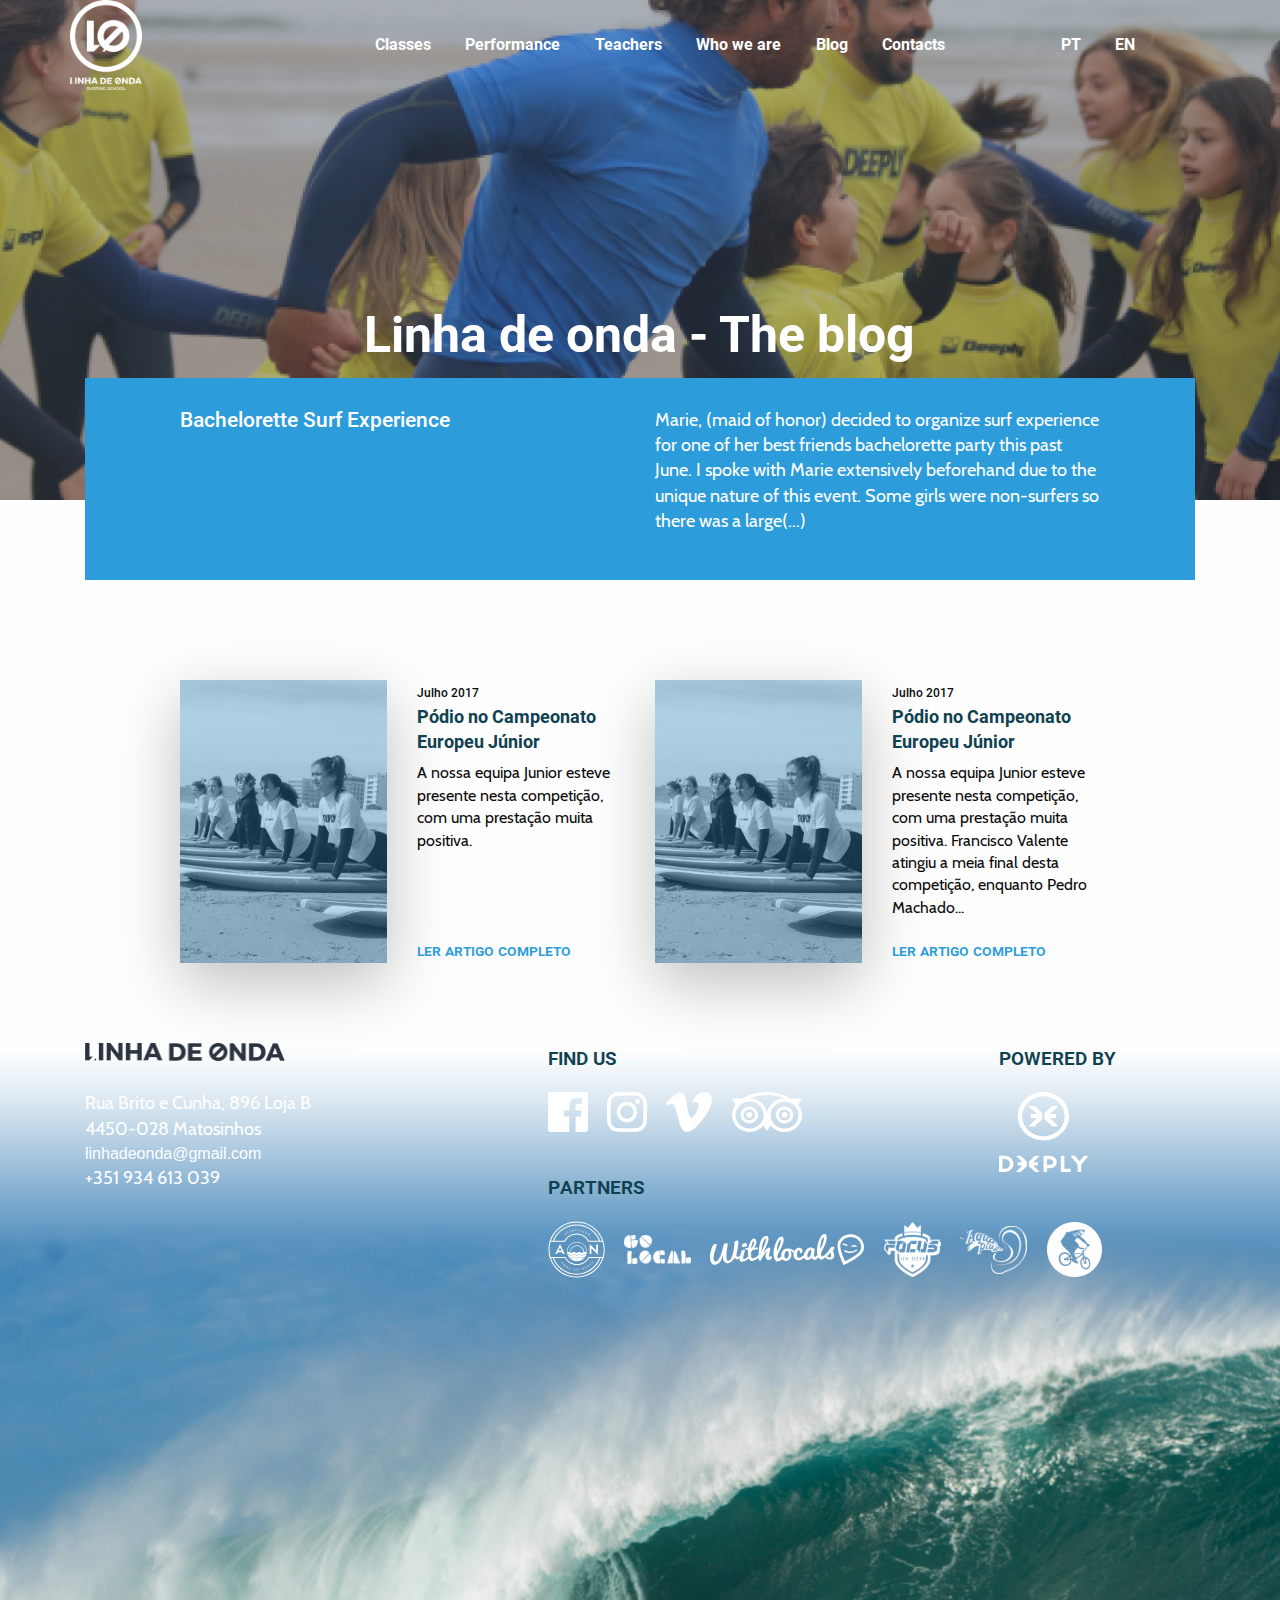
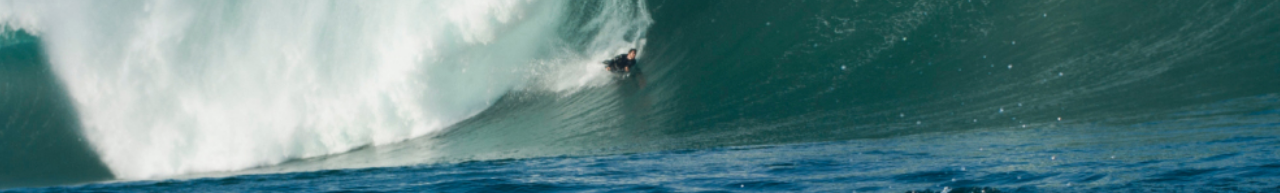
==== blog.html @ fa48288b "First commit - structure of almost all pages, with some css" ====
<!doctype html>
<!--[if IE 8]>    <html class="no-js ie8 oldie" lang="en"> <![endif]-->
<!--[if IE 9]>    <html class="no-js ie9 oldie" lang="en"> <![endif]-->
<!--[if gt IE 9]><!--> <html class="no-js" lang="en"> <!--<![endif]-->
<head>
  <meta charset="utf-8">
  <meta http-equiv="X-UA-Compatible" content="IE=edge,chrome=1">

  <title>Linha de Onda - Blog</title>
  <meta name="description" content="">
  <meta name="keywords" content="">
  <meta name="author" content="">
  <meta name="generator" content="">

  <!-- IOS -->
  <meta name="viewport" content="width=device-width,initial-scale=1">

  <!-- FACEBOOK -->
  <meta property="og:title" content="">
  <meta property="og:type" content="">
  <meta property="og:url" content="">
  <meta property="og:image" content="">
  <meta property="og:site_name" content="">
  <meta property="og:locale" content="pt_PT">
  <meta property="fb:admins" content="1658029422">

  <!-- CSS -->
  <link rel="stylesheet" href="css/foundation.css">
  <link rel="stylesheet" href="css/main.css">

  <!-- FAVICON -->
  <link rel="icon" href="favicon.ico" type="image/x-icon">
  <link rel="shortcut icon" href="favicon.ico" type="image/x-icon">
  <link rel="shortcut icon" href="favicon.ico" type="image/vnd.microsoft.icon">
    
</head>

<body id="blog">

    <header>
        <div class="grid-container">
            <nav class="grid-x grid-margin-x">
                <div class="large-3 small-3" id="logo">
                    <a href="index.html"><img src="img/lo_print_lycra.png"/></a>
                </div>
                <div class="large-7 cell" id="menu">
                     <ul>
                         <li><a href="classes.html">Classes</a></li>
                         <li><a href="performance.html">Performance</a></li>
                         <li><a href="teachers.html">Teachers</a></li>
                         <li><a href="history.html">Who we are</a></li>
                         <li><a href="blog.html">Blog</a></li>
                         <li><a href="contacts.html">Contacts</a></li>
                    </ul> 
                </div>
                <div class="large-2 cell" id="language">
                     <ul>
                         <li><a href="#">PT</a></li>
                         <li><a href="#">EN</a></li>
                    </ul> 
                </div>
            </nav>
        </div>
    </header>
    
    <section class="grid-container">
        <div class="grid-x grid-margin-x title">
            <div class="large-10 large-offset-1 cell">
               <h2>Linha de onda - The blog</h2>
            </div>
            <div class="large-12 medium-6 cell blog_1st_post">
                <div class="grid-x grid-margin-x">
                    <div class="large-5 large-offset-1 cell">
                        <h6>Bachelorette Surf Experience</h6>
                    </div>
                    <div class="large-5 cell">
                        <p>Marie, (maid of honor) decided to organize surf experience for one of her best friends bachelorette party this past June. I spoke with Marie extensively beforehand due to the unique nature of this event. Some girls were non-surfers so there was a large(...)</p>
                    </div>
                </div>
            </div>
        </div>
    </section>
    
    <section class="grid-container" id="blog_posts">
        <div class="grid-x grid-margin-x">
            <div class="large-5 large-offset-1 medium-10 medium-offset-1 cell" class="posts">
                <div class="grid-x grid-margin-x">
                    <div class="large-6 medium-6 cell shadow">
                        <img src="img/blog1.png"/>
                    </div>
                    <div class="large-6 medium-6 cell">
                        <time>Julho 2017</time>
                        <h4 class="blog-little">Pódio no Campeonato Europeu Júnior</h6>
                        <p class="blog-text-preview">A nossa equipa Junior esteve presente nesta competição, com uma prestação muita positiva.</p>
                        <a href="#" class="small-caps-button blue">ler artigo completo</a>
                    </div>
                </div>
            </div>
             <div class="large-5 medium-10 cell">
                <div class="grid-x grid-margin-x">
                    <div class="large-6 medium-6 cell shadow">
                        <img src="img/blog1.png"/>
                    </div>
                    <div class="large-6 medium-6 cell">
                        <time>Julho 2017</time>
                        <h4 class="blog-little">Pódio no Campeonato Europeu Júnior</h4>
                        <p class="blog-text-preview">A nossa equipa Junior esteve presente nesta competição, com uma prestação muita positiva.
Francisco Valente atingiu a meia final desta competição, enquanto Pedro Machado...</p>
                        <a href="#" class="small-caps-button blue">ler artigo completo</a>
                    </div>
                </div>
            </div>
        </div>
    </section>
    
    <footer>
        <div class="grid-container">
            <div class="grid-x">
                <div class="large-5 cell">
                    <img src="img/title_logo.png" alt="" class="title_logo">
                    <p class="white">Rua Brito e Cunha, 896 Loja B<br>4450-028 Matosinhos</p>
                    <a href="" class="white">linhadeonda@gmail.com</a>
                    <p class="white">+351 934 613 039</p>
                </div>
                <div class="large-7 cell">
                    <div class="grid-x grid-margin-x">
                        <div class="large-8 cell">
                            <h5>find us</h5>
                            <a href="https://www.facebook.com/linhadeonda/">
                                <img src="img/logos/FacebookLogo.svg" class="logo_footer"/>
                            </a>
                            <a href="https://www.instagram.com/linhadeonda/">
                                <img src="img/logos/InstagramLogo.svg" class="logo_footer"/>
                            </a>
                            <a href="https://vimeo.com/linhadeonda">
                                <img src="img/logos/VimeoLogo.svg" class="logo_footer"/>
                            </a>
                            <a href="https://www.tripadvisor.pt/Attraction_Review-g652092-d9533419-Reviews-Linha_de_Onda-Matosinhos_Porto_District_Northern_Portugal.html">
                                <img src="img/logos/TripAdvisorLogo.svg" class="logo_footer"/>
                            </a>
                        </div>
                        <div class="large-4 cell">
                            <h5>powered by</h5>
                            <a href="https://www.deeply.eu/pt/">
                                <img src="img/logos/DeeplyLogo.svg" class="logo_footer"/>
                            </a>
                        </div>
                        <div class="large-12 cell">
                            <h5>partners</h5>
                            <a href="https://www.facebook.com/associacao.norte/">
                                <img src="img/logos/AON%20Logo%20(1).svg" class="logo_footer"/>
                            </a>
                            <a href="http://www.golocal.pt/">
                                <img src="img/logos/golocal.svg" class="logo_footer"/>
                            </a>
                            <a href="https://www.withlocals.com/">
                                <img src="img/logos/withlocals.svg" class="logo_footer"/>
                            </a>
                            <a href="https://www.facebook.com/focusjiujitsu/">
                                <img src="img/logos/focus.svg" class="logo_footer"/>
                            </a>
                            <a href="https://www.aquaplugs.pt/">
                                <img src="img/logos/aquaplugs.svg" class="logo_footer"/>
                            </a>
                            <a href="https://www.fishybikes.pt/">
                                <img src="img/logos/fishybikes.svg" class="logo_footer"/>
                            </a>
                        </div>
                    </div>
                </div>                    
            </div>
        </div>
    </footer>
    
</body>
</html>
---- css/main.css ----
@import url(foundation.css);
@font-face {
  font-family: Roboto-Regular;
  src: url(../fonts/Roboto/Roboto-Regular.ttf); }

@font-face {
  font-family: Roboto-Medium;
  src: url(../fonts/Roboto/Roboto-Medium.ttf); }

@font-face {
  font-family: Roboto-Bold;
  src: url(../fonts/Roboto/Roboto-Bold.ttf); }

@font-face {
  font-family: Roboto-Black;
  src: url(../fonts/Roboto/Roboto-Black.ttf); }

@font-face {
  font-family: Cabin-Bold;
  src: url(../fonts/Cabin/Cabin-Bold.ttf); }

@font-face {
  font-family: Cabin;
  src: url(../fonts/Cabin/Cabin-Regular.ttf); }

.blue {
  color: #2D9CDB; }

.dark-blue {
  color: #104150; }

.light-blue {
  color: #EAF5FB; }

.grey {
  color: #899DA5; }

.white {
  color: white; }

h1 {
  font-family: 'Roboto-Black', sans-serif;
  font-size: 4.188em;
  color: #104150; }

h2 {
  font-family: 'Roboto-Bold', sans-serif;
  font-size: 50px;
  color: white;
  text-align: center; }

h3 {
  font-family: 'Roboto-Bold', sans-serif;
  font-size: 32px;
  line-height: 40px;
  color: #104150;
  margin-bottom: 20px; }

h4 {
  font-family: 'Roboto-Medium', sans-serif;
  font-size: 1.75em;
  color: #104150; }

h5 {
  font-family: 'Roboto-Medium', sans-serif;
  font-size: 22px;
  font-variant: small-caps;
  color: #104150; }

h6 {
  font-family: 'Roboto-Medium', sans-serif;
  font-size: 21px;
  line-height: 25px; }

p {
  font-family: 'Cabin', sans-serif;
  font-size: 18px;
  line-height: 25.2px; }

time {
  font-size: 12px;
  font-family: 'Roboto-Medium', sans-serif;
  margin-bottom: 10px; }

.small-caps-button {
  font-size: 16px;
  font-variant: small-caps;
  font-family: 'Roboto-Medium', sans-serif; }

a.button {
  background-color: #2D9CDB;
  border: 2px;
  border-radius: 25px;
  color: white;
  padding: 8px 25px;
  text-align: center;
  text-decoration: none;
  display: inline-block;
  font-size: 14px;
  font-family: 'Roboto-Bold';
  border-style: solid;
  border-color: #2D9CDB; }

.button:hover {
  background: #fff;
  border: 2px;
  border-color: #2D9CDB;
  color: #2D9CDB;
  border-style: solid; }

.shadow {
  -webkit-box-shadow: rgba(0, 0, 0, 0.25) 0px 20px 60px 0px;
  box-shadow: rgba(0, 0, 0, 0.25) 0px 20px 60px 0px; }

body {
  width: 100%; }

header {
  background-repeat: no-repeat;
  background-size: cover;
  height: 500px;
  background-position: bottom; }
  body#classes header {
    background-image: url("../img/BackGround_Lesson.jpg"); }
  body#history header {
    background-image: url("../img/header_history.png"); }
  body#contacts header {
    background-image: url("../img/Header_contacts.png"); }
  body#blog header {
    background-image: url("../img/header_blog.png"); }
  body#performace header {
    background-image: url("../img/header_performance.png"); }

nav a, nav a:hover, nav a:active a:focus {
  color: white; }

nav #logo img {
  height: 5.625em; }

nav #menu, nav #language {
  text-align: right;
  -webkit-box-pack: end;
  -webkit-justify-content: flex-end;
  -ms-flex-pack: end;
  justify-content: flex-end;
  margin-top: auto;
  margin-bottom: auto; }

nav ul {
  list-style-type: none;
  margin: 0;
  padding: 0; }

nav li {
  display: inline;
  margin-right: 1.875em;
  font-size: 16px;
  color: white;
  font-family: 'Roboto-Bold', sans-serif;
  list-style: none; }

footer {
  background-image: url("../img/Background_footer.jpg");
  background-position: top center;
  background-size: cover;
  height: 750px;
  margin-top: 5em; }
  footer .logo_footer {
    padding-right: 15px;
    padding-top: 10px; }
  footer .title_logo {
    width: 200px;
    margin-bottom: 30px; }
  footer p, footer a {
    margin: 0;
    padding: 0; }

#banner .banner-light {
  margin-top: 3em;
  padding: 1em;
  text-align: center;
  background-color: #EAF5FB; }

#banner .banner-dark {
  background-color: #2B343F; }

#banner .banner-text {
  font-family: 'Roboto-Medium', sans-serif;
  font-size: 24px;
  line-height: 30px; }

#banner .banner-text-white {
  font-size: 14px;
  color: #ffffff; }

/* PAGE - HOME */
header.main {
  height: 100vh;
  background-color: black; }

#intro {
  padding: 100px 0 0; }
  #intro #intro_image_2 {
    position: relative;
    top: -100px;
    left: 300px; }
  #intro .large-4 {
    padding-top: 50px; }

#our_team {
  background-color: #EAF5FB; }
  #our_team,
  #our_team .large-4,
  #our_team .grid-y,
  #our_team #team_image {
    height: 600px; }
  #our_team #team_image {
    background-image: url("../img/fototeam.jpg");
    background-position: center center;
    background-size: cover; }

#instagram {
  padding: 20px 0 100px; }
  #instagram .large-12 {
    margin-bottom: 20px; }
  #instagram a.button {
    margin-left: 10px;
    margin-top: 12px; }

#promo_code {
  background-image: url("../img/ban-back.jpg");
  background-position: center center;
  background-size: cover; }
  #promo_code,
  #promo_code .grid-y {
    height: 600px; }
  #promo_code h3 {
    font-family: 'Cabin-bold';
    color: #fff; }
  #promo_code span {
    font-variant: small-caps; }
  #promo_code img {
    height: 80px;
    padding-right: 20px; }

#trip_advisor {
  text-align: center;
  padding: 100px 0; }
  #trip_advisor p {
    width: 90%;
    margin: 0px auto 0; }
  #trip_advisor .large-12 {
    margin-bottom: 50px; }
  #trip_advisor h5 {
    margin-top: 20px; }
  #trip_advisor .large-4:hover {
    color: #104150; }

#beaches {
  padding: 20px 0 100px; }
  #beaches #matosinhos,
  #beaches #leca {
    position: relative; }
  #beaches #matosinhos div,
  #beaches #matosinhos a {
    position: absolute;
    left: -60px; }
  #beaches #matosinhos div {
    top: 20px; }
  #beaches #matosinhos a {
    bottom: 20px; }
  #beaches #leca {
    padding-top: 40px; }
    #beaches #leca div,
    #beaches #leca a {
      position: absolute;
      right: -60px;
      text-align: right; }
    #beaches #leca div {
      top: 60px; }
    #beaches #leca a {
      bottom: 80px; }

/* PAGE - CLASSES */
#lessons {
  margin-top: -200px; }

#the_experience_includes {
  padding: 100px 0; }
  #the_experience_includes #foto {
    background-image: url("../img/aula.jpg");
    background-size: cover;
    background-position: center; }

#blog_posts {
  position: relative; }
  #blog_posts .blog-text-preview {
    font-size: 16px;
    line-height: 22.4px; }
  #blog_posts h4.blog-little {
    font-family: 'Roboto-Bold', sans-serif;
    font-size: 18px;
    line-height: 25.2px; }
  #blog_posts .small-caps-button {
    position: absolute;
    bottom: 0; }
  #blog_posts .title {
    margin-bottom: 30px; }

/* PAGE - PERFORMANCE */
#iniciados {
  background-color: #FCEBA0;
  font-size: 22px;
  color: #104150;
  text-align: center; }

#aprendiz {
  background-color: #F3C180;
  font-size: 22px;
  color: #104150;
  text-align: center; }

#intermedio-1 {
  background-color: #9ECDEA;
  font-size: 22px;
  color: #104150;
  text-align: center; }

#intermedio-2 {
  background-color: #A279B1;
  font-size: 22px;
  color: #104150;
  text-align: center; }

#avanzado-1 {
  background-color: #E5E5E5;
  font-size: 22px;
  color: #104150;
  text-align: center; }

.logo-titule-ac {
  position: absolute;
  width: 38px;
  left: 32px;
  top: 8px; }

.accordion-content {
  text-align: left; }

#style-box {
  background-color: #2D9CDB;
  text-align: center;
  color: #fff; }

#icons-performance {
  margin-top: -150px; }

/* PAGE - HISTORY */
#timeline {
  background-image: url("../img/timeline.png"); }

#history .grid-y {
  height: 100%;
  -webkit-box-align: center;
  -webkit-align-items: center;
  -ms-flex-align: center;
  align-items: center; }

#history #part_1_image {
  height: 20em;
  background-image: url("../img/history_1.jpg");
  background-repeat: no-repeat;
  background-position: center;
  background-size: cover; }

#history #part_2_image {
  height: 12.5em;
  background-image: url("../img/history_2.png");
  background-repeat: no-repeat;
  background-position: center;
  background-size: cover; }

#history #part_2_text {
  text-align: right; }

#history #part_3_image {
  height: 35em;
  background-image: url("../img/history_3.jpg");
  background-repeat: no-repeat;
  background-position: center;
  background-size: cover; }

/* PAGE - CONTACTS */
#contacts p {
  color: white;
  margin-bottom: 50px; }

#contacts .directions-left {
  background-color: #2D9CDB;
  padding-top: 50px; }

#contacts img.icon {
  width: 20px;
  margin-right: 10px;
  margin-bottom: 10px; }

#contacts .map {
  background-image: url("../img/Map.png"); }

#contacts #form {
  margin-top: -300px; }

#contacts form {
  background-color: white;
  padding: 50px; }

/* PAGE - BLOG */
#blog .blog_1st_post {
  background-color: #2D9CDB;
  color: white;
  padding: 30px 0;
  margin-bottom: 100px; }

#blog .title {
  margin-top: -200px; }

/* Define mobile styles */
@media only screen and (max-width: 40em) {
  h1 {
    font-size: 40px; }
  header #logo {
    margin-top: 20px; }
  #intro #intro_image_2 {
    position: relative;
    top: -10px;
    left: 10px; }
  #intro .large-4 {
    padding-top: 50px;
    margin-bottom: 20px; }
  #intro h3, #intro p {
    padding: 0 20px; }
  #our_team h3, #our_team p {
    padding: 0 10px; }
  #competition h3, #competition p {
    padding-left: 10px; }
  #competition h3 {
    padding-top: 20px; }
  #competition iframe {
    width: 100%; }
  #instagram img.foto {
    margin-bottom: 10px; }
  #trip_advisor p {
    margin-bottom: 20px; } }

/* max-width 640px, mobile-only styles, use when QAing mobile issues */
/* min-width 641px, medium screens */
/* min-width 641px and max-width 1024px, use when QAing tablet-only issues */
/* min-width 1025px, large screens */
/* min-width 1025px and max-width 1440px, use when QAing large screen-only issues */
/* min-width 1441px, xlarge screens */
/* min-width 1441px and max-width 1920px, use when QAing xlarge screen-only issues */
/* min-width 1921px, xxlarge screens */
.grid-container {
  max-width: 1140px; }
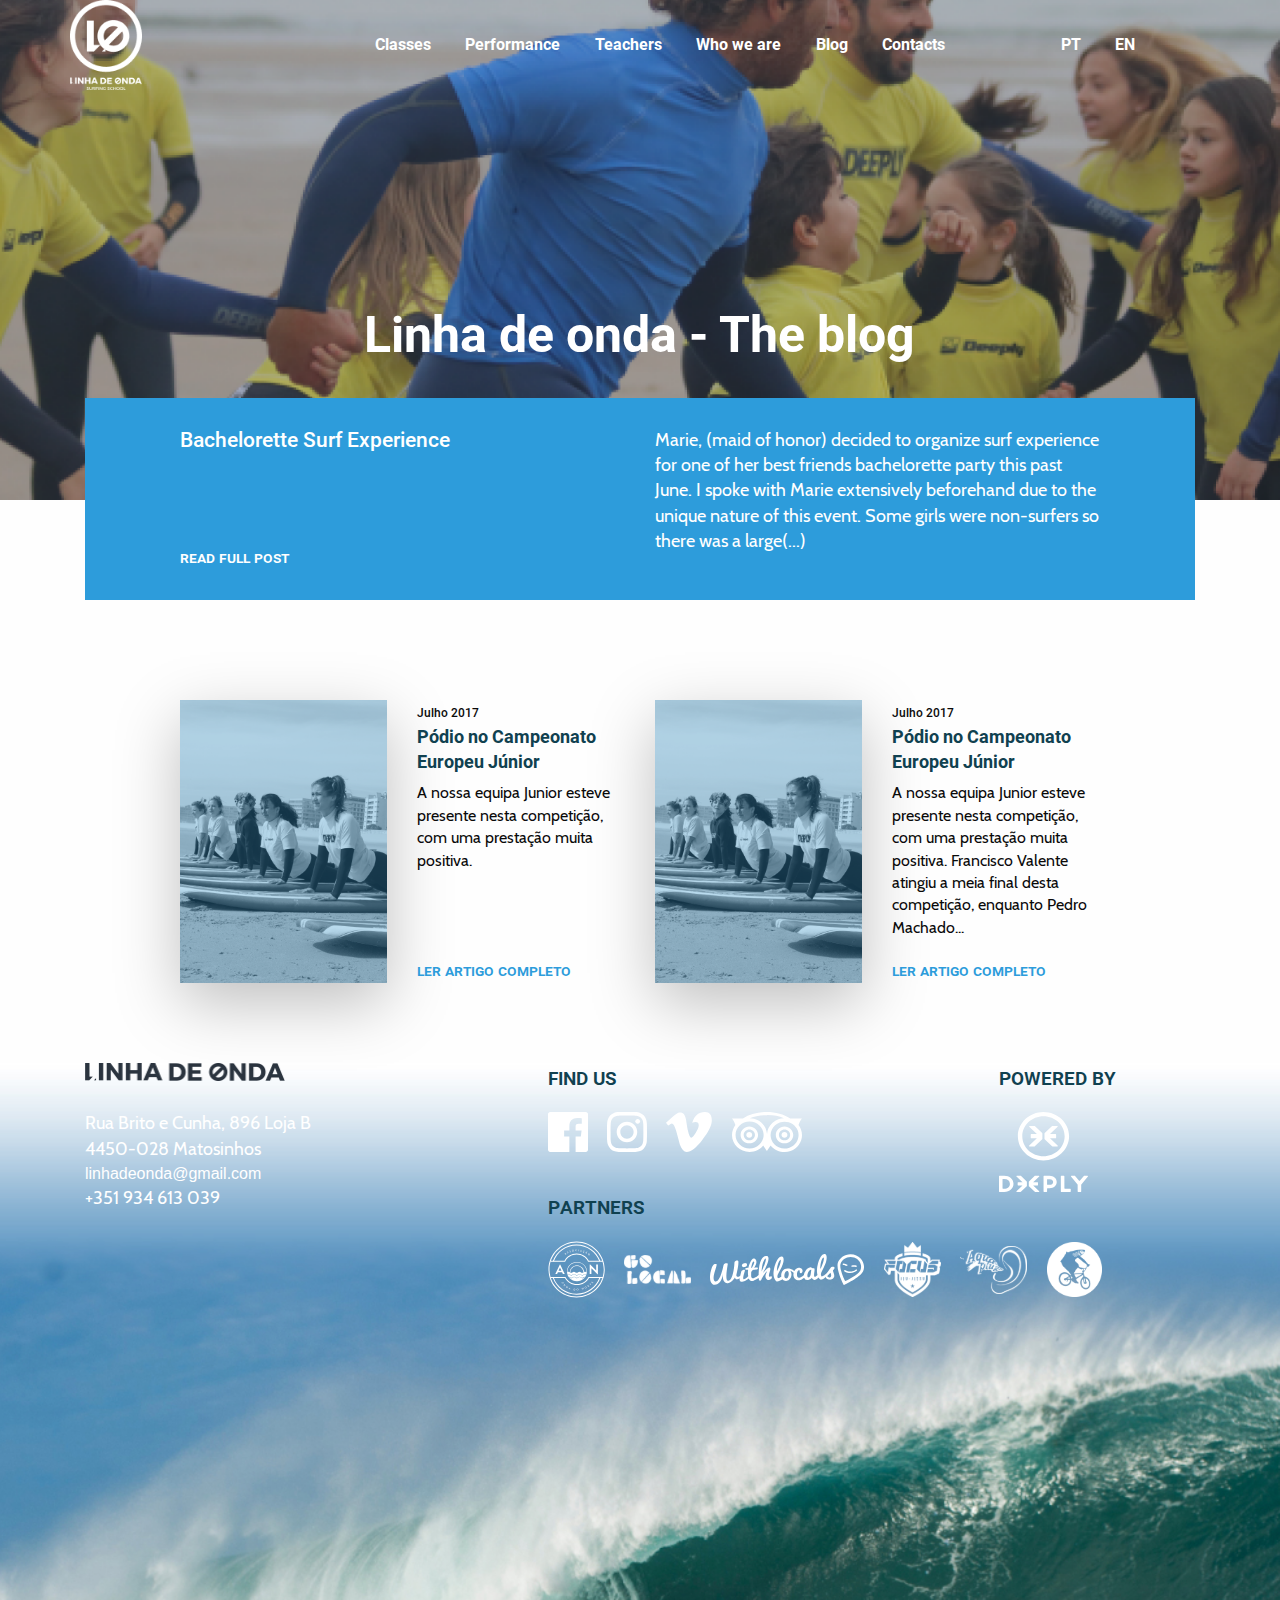
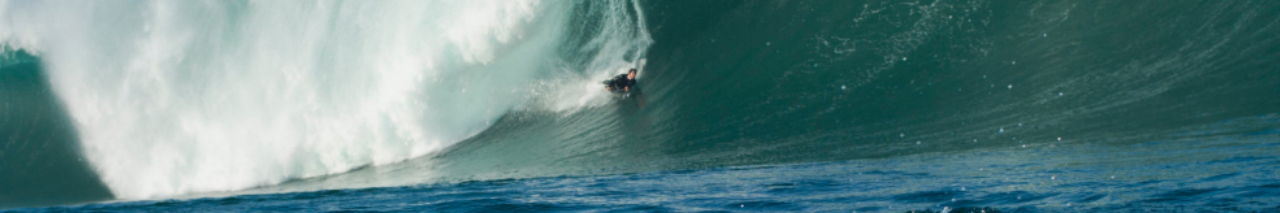
==== commit dd7d87e0: "changes mainly in classes page table" ====
--- a/blog.html
+++ b/blog.html
@@ -72,6 +72,7 @@
                 <div class="grid-x grid-margin-x">
                     <div class="large-5 large-offset-1 cell">
                         <h6>Bachelorette Surf Experience</h6>
+                        <a href="#" class="small-caps-button white">read full post</a>
                     </div>
                     <div class="large-5 cell">
                         <p>Marie, (maid of honor) decided to organize surf experience for one of her best friends bachelorette party this past June. I spoke with Marie extensively beforehand due to the unique nature of this event. Some girls were non-surfers so there was a large(...)</p>
--- a/css/main.css
+++ b/css/main.css
@@ -35,6 +35,9 @@
 .grey {
   color: #899DA5; }
 
+.light-grey {
+  color: #F3F3F3; }
+
 .white {
   color: white; }
 
@@ -47,7 +50,8 @@
   font-family: 'Roboto-Bold', sans-serif;
   font-size: 50px;
   color: white;
-  text-align: center; }
+  text-align: center;
+  padding-bottom: 20px; }
 
 h3 {
   font-family: 'Roboto-Bold', sans-serif;
@@ -107,6 +111,20 @@
   border-color: #2D9CDB;
   color: #2D9CDB;
   border-style: solid; }
+
+a.button-white {
+  background-color: white;
+  border: 2px;
+  border-radius: 25px;
+  color: #2D9CDB;
+  padding: 8px 25px;
+  text-align: center;
+  text-decoration: none;
+  display: inline-block;
+  font-size: 14px;
+  font-family: 'Roboto-Bold';
+  border-style: solid;
+  border-color: #2D9CDB; }
 
 .shadow {
   -webkit-box-shadow: rgba(0, 0, 0, 0.25) 0px 20px 60px 0px;
@@ -284,6 +302,33 @@
 /* PAGE - CLASSES */
 #lessons {
   margin-top: -200px; }
+  #lessons tr, #lessons td, #lessons table, #lessons thead, #lessons tbody, #lessons tfoot {
+    border: none; }
+  #lessons .individual-classes, #lessons .group-classes {
+    padding-top: 20px; }
+    #lessons .individual-classes h6, #lessons .group-classes h6 {
+      text-align: center; }
+    #lessons .individual-classes img, #lessons .group-classes img {
+      height: 100px;
+      display: block;
+      margin-left: auto;
+      margin-right: auto; }
+  #lessons .individual-classes {
+    background-color: white; }
+  #lessons .group-classes {
+    background-color: #2D9CDB;
+    color: white; }
+  #lessons td {
+    padding: 10px 20px;
+    border: none; }
+  #lessons .table-grey {
+    background-color: #F3F3F3; }
+  #lessons .table-white {
+    background-color: white; }
+  #lessons .table-dark-blue {
+    background-color: #2494D4; }
+  #lessons .table-blue {
+    background-color: #2D9CDB; }
 
 #the_experience_includes {
   padding: 100px 0; }
@@ -353,7 +398,7 @@
   color: #fff; }
 
 #icons-performance {
-  margin-top: -150px; }
+  margin-top: -200px; }
 
 /* PAGE - HISTORY */
 #timeline {
@@ -416,10 +461,14 @@
 
 /* PAGE - BLOG */
 #blog .blog_1st_post {
+  position: relative;
   background-color: #2D9CDB;
   color: white;
   padding: 30px 0;
   margin-bottom: 100px; }
+  #blog .blog_1st_post .small-caps-button {
+    position: absolute;
+    bottom: 30px; }
 
 #blog .title {
   margin-top: -200px; }
